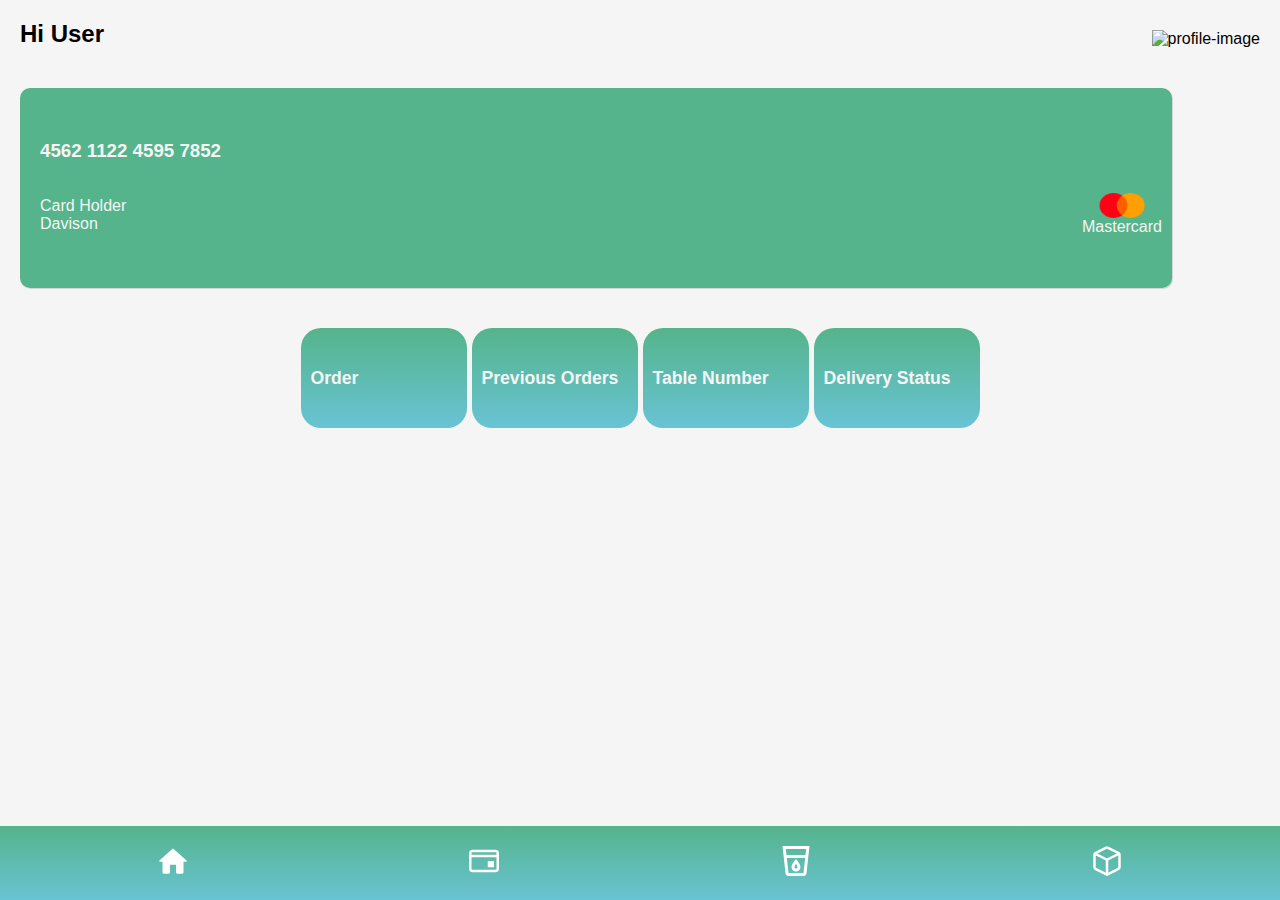
==== index.html @ c15e5793 "First comit" ====
<!DOCTYPE html>
<html lang="en">
  <head>
    <meta charset="UTF-8" />
    <meta http-equiv="X-UA-Compatible" content="IE=edge" />
    <meta name="viewport" content="width=device-width, initial-scale=1.0" />
    <title>Drink Ordering App</title>
    <link rel="stylesheet" href="style-sheets/style.css" />
  </head>
  <body>
    <div class="padding-20">
      <header class="grid-col-2">
        <h2>Hi User</h2>
        <img src="#" alt="profile-image" />
      </header>
      <main class="margin-40-t">
        <section class="payment-card grid-ai box-shadow">
          <div class="padding-20-l payment-content">
            <h3 class="color-white">4562 1122 4595 7852</h3>
            <div class="grid-col-2">
              <div>
                <p class="color-white">Card Holder</p>
                <p class="color-white">Davison</p>
              </div>
              <div class="master-card">
                <img
                  src="img/Mastercard-Logo.png"
                  alt="Mastercard"
                  class="image"
                />
                <p class="color-white">Mastercard</p>
              </div>
            </div>
          </div>
        </section>
        <section class="margin-40-t">
          <ul class="tabs">
            <li class="tab grid-ai padding-10-l">
              <a href="order.html" class="color-white">Order</a>
            </li>
            <li class="tab grid-ai padding-10-l">
              <a href="previous.html" class="color-white">Previous Orders</a>
            </li>
            <li class="tab grid-ai padding-10-l">
              <a href="table.html" class="color-white">Table Number</a>
            </li>
            <li class="tab grid-ai padding-10-l">
              <a href="#" class="color-white">Delivery Status</a>
            </li>
          </ul>
        </section>
      </main>
    </div>
    <footer class="margin-40-t">
      <ul class="padding-20 grid-col-4">
        <li>
          <a href="index.html"
            ><img src="img/home.svg" alt="Home-icon" class="icon"
          /></a>
        </li>
        <li>
          <a href="card.html"
            ><img src="img/card.svg" alt="card-icon" class="icon"
          /></a>
        </li>
        <li>
          <a href="order.html"
            ><img src="img/drink.svg" alt="order-icon" class="icon drink"
          /></a>
        </li>
        <li>
          <a href="delivery.html"
            ><img src="img/delivery.svg" alt="Home-icon" class="icon"
          /></a>
        </li>
      </ul>
    </footer>
  </body>
</html>
---- style-sheets/style.css ----
* {
  padding: 0;
  margin: 0;
  box-sizing: border-box;
  font-family: sans-serif;
}

html {
  --blue: #68c3d4;
  --green: #55b48b;
  --white: #f5f5f5;
}

body {
  background-color: var(--white);
  width: 100vw;
  height: 100vh;
  display: grid;
  grid-template:
    "header" auto
    "main" 1fr
    "footer" auto/
    1fr;
}

/* Global Class */

.color-white {
  color: var(--white);
}

li {
  list-style: none;
  display: inline-block;
}

a {
  text-decoration: none;
}

.center-text {
  text-align: center;
}

.background-color {
  background: linear-gradient(var(--green), var(--blue));
}

/* Header */

header {
  grid-area: header;
}

header > img {
  place-self: end;
}

/* Main */
main {
  grid-area: main;
}

.payment-card {
  background-color: var(--green);
  width: 90vw;
  height: 200px;
  border-radius: 10px;
}

.payment-content {
  display: grid;
  grid-gap: 10px;
  grid-template-rows: repeat(2, 1fr);
}

.tabs {
  display: grid;
  grid-template-columns: repeat(auto-fit, 166px);
  place-content: center;
  grid-gap: 5px;
}

.master-card {
  place-self: end;
  display: grid;
  place-items: center;
  margin-right: 10px;
}

.tab {
  width: 100%;
  height: 100px;
  background: linear-gradient(var(--green), var(--blue));
  border-radius: 20px;
  font-size: 1.1rem;
  font-weight: 600;
}

.box-shadow {
  box-shadow: 1px 1px 1px lightgray;
}

.image {
  width: 50px;
  height: 25px;
}

/* Footer */

footer {
  grid-area: footer;
  background: linear-gradient(var(--green), var(--blue));
}

.icon {
  width: 30px;
  color: white;
  height: 30px;
}

/* Padding */

.padding-10 {
  padding: 10px;
}

.padding-20 {
  padding: 20px;
}

.padding-20-l {
  padding-left: 20px;
}

.padding-10-l {
  padding-left: 10px;
}

/* Margin */

.margin-40-t {
  margin-top: 40px;
}

/* Grid */

.grid {
  display: grid;
  place-items: center;
}

.grid-gap {
  grid-gap: 10px;
}

.grid-col-2 {
  display: grid;
  grid-template-columns: repeat(2, 1fr);
  align-items: center;
}

.grid-ai {
  display: grid;
  align-items: center;
}

.grid-col-4 {
  display: grid;
  grid-template-columns: repeat(4, 1fr);
  grid-gap: 5px;
  place-items: center;
}

.grid-row-3 {
  display: grid;
  grid-auto-flow: row;
}
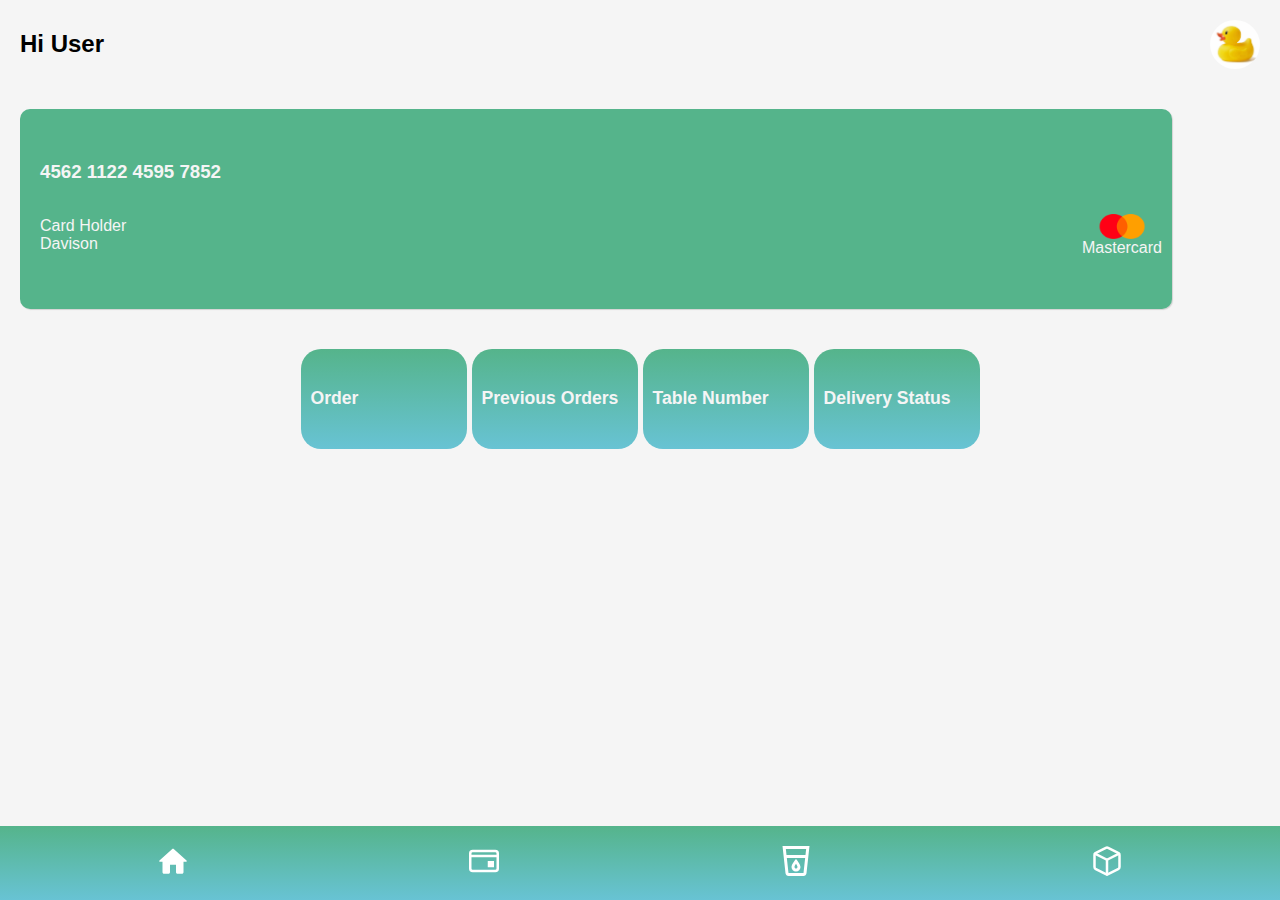
==== commit 24e1f1ae: "Update" ====
--- a/index.html
+++ b/index.html
@@ -11,7 +11,11 @@
     <div class="padding-20">
       <header class="grid-col-2">
         <h2>Hi User</h2>
-        <img src="#" alt="profile-image" />
+        <img
+          src="img/Rubberduck.jpeg"
+          alt="profile-image"
+          class="profile-image"
+        />
       </header>
       <main class="margin-40-t">
         <section class="payment-card grid-ai box-shadow">
@@ -55,7 +59,7 @@
       <ul class="padding-20 grid-col-4">
         <li>
           <a href="index.html"
-            ><img src="img/home.svg" alt="Home-icon" class="icon"
+            ><img src="img/home.svg" alt="Home-icon" class="icon home"
           /></a>
         </li>
         <li>
--- a/style-sheets/style.css
+++ b/style-sheets/style.css
@@ -54,6 +54,11 @@
 
 header > img {
   place-self: end;
+}
+
+.profile-image {
+  width: 50px;
+  border-radius: 50%;
 }
 
 /* Main */
